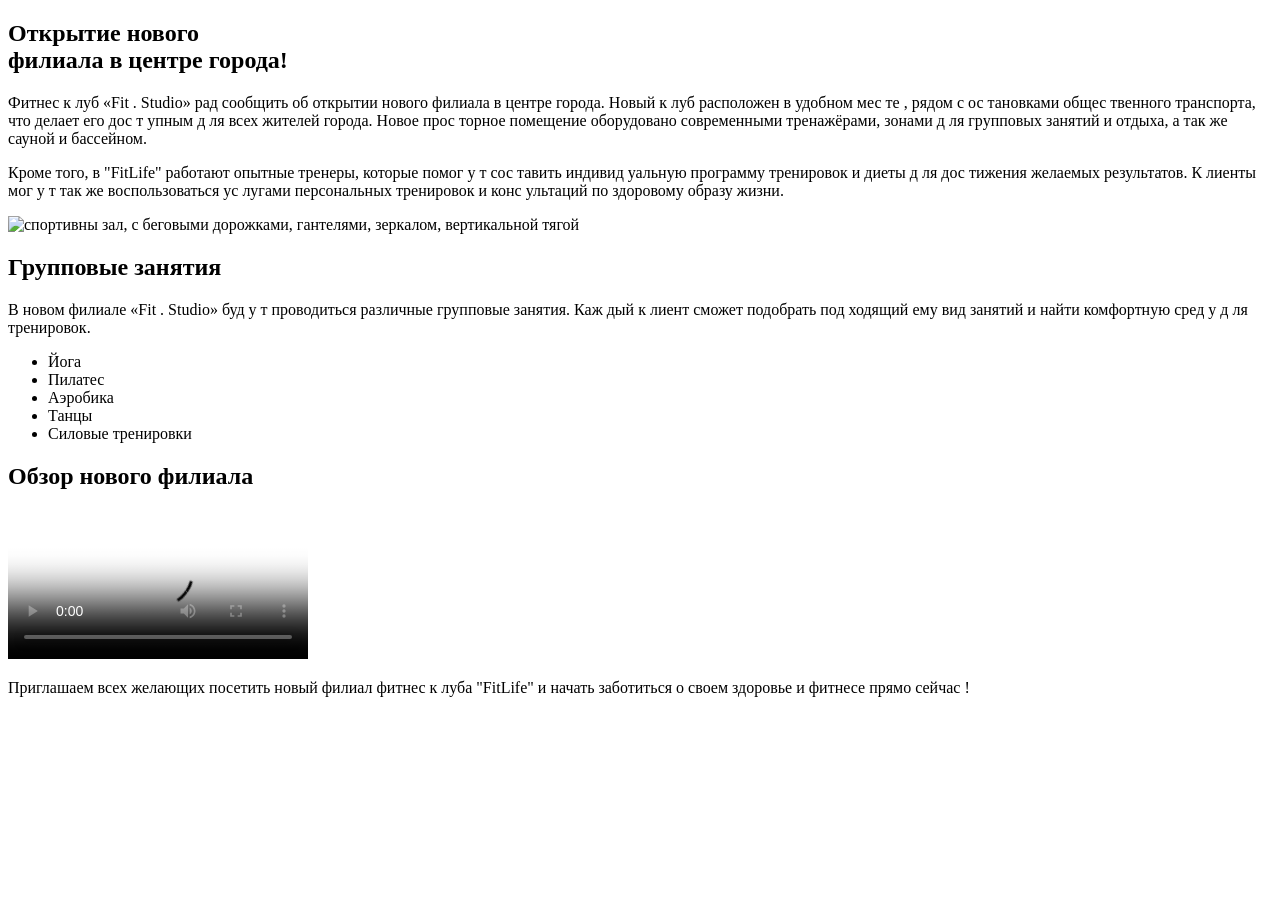
==== 14. Домашнее задание (разметка статьи)/index.html @ 370c8ab2 "hw14(разметка статьи)" ====
<!DOCTYPE html>
<html lang="en">
<head>
    <meta charset="UTF-8">
    <meta name="viewport" content="width=device-width, initial-scale=1.0">
    <title>Fit studio</title>
</head>
<body>
    <header></header>
    <main>
        <section>
            <div class="wrapper">
                <h1>
                    Открытие нового <br> филиала в центре города!
                </h1>
                <p>Фитнес к луб «Fit . Studio» рад сообщить об открытии нового филиала в центре города. Новый к луб расположен в удобном мес те
, рядом с ос тановками
общес твенного транспорта, что делает его дос т упным д ля всех жителей города. Новое прос торное помещение оборудовано современными тренажёрами,
зонами д ля групповых занятий и отдыха, а так же сауной и бассейном.
                <p>Кроме того, в "FitLife" работают опытные тренеры, которые помог у т сос тавить индивид уальную программу тренировок и диеты д ля дос тижения желаемых
    результатов. К лиенты мог у т так же воспользоваться ус лугами персональных тренировок и конс ультаций по здоровому образу жизни.</p>
                </p>
                <img src="/gym-image.jpg" alt="спортивны зал, с беговыми дорожками, гантелями, зеркалом, вертикальной тягой">
                <h2>Групповые занятия</h2>
                <p>В новом филиале «Fit . Studio» буд у т проводиться различные групповые занятия. Каж дый к лиент
сможет подобрать под ходящий ему вид занятий и найти комфортную сред у д ля тренировок.</p>
                <ul>
                    <li>Йога</li>
                    <li>Пилатес</li>
                    <li>Аэробика</li>
                    <li>Танцы</li>
                    <li>Силовые тренировки</li>
                </ul>
                <h2>Обзор нового филиала</h2>
                <video src="/gym-video.mp4" controls poster="/gym-image.jpg"></video>
                <p>Приглашаем всех желающих посетить новый филиал фитнес к луба "FitLife" и начать заботиться о своем здоровье и фитнесе прямо сейчас !</p>
            </div>
        </section>
    </main>
    <footer></footer>
</body>
</html>
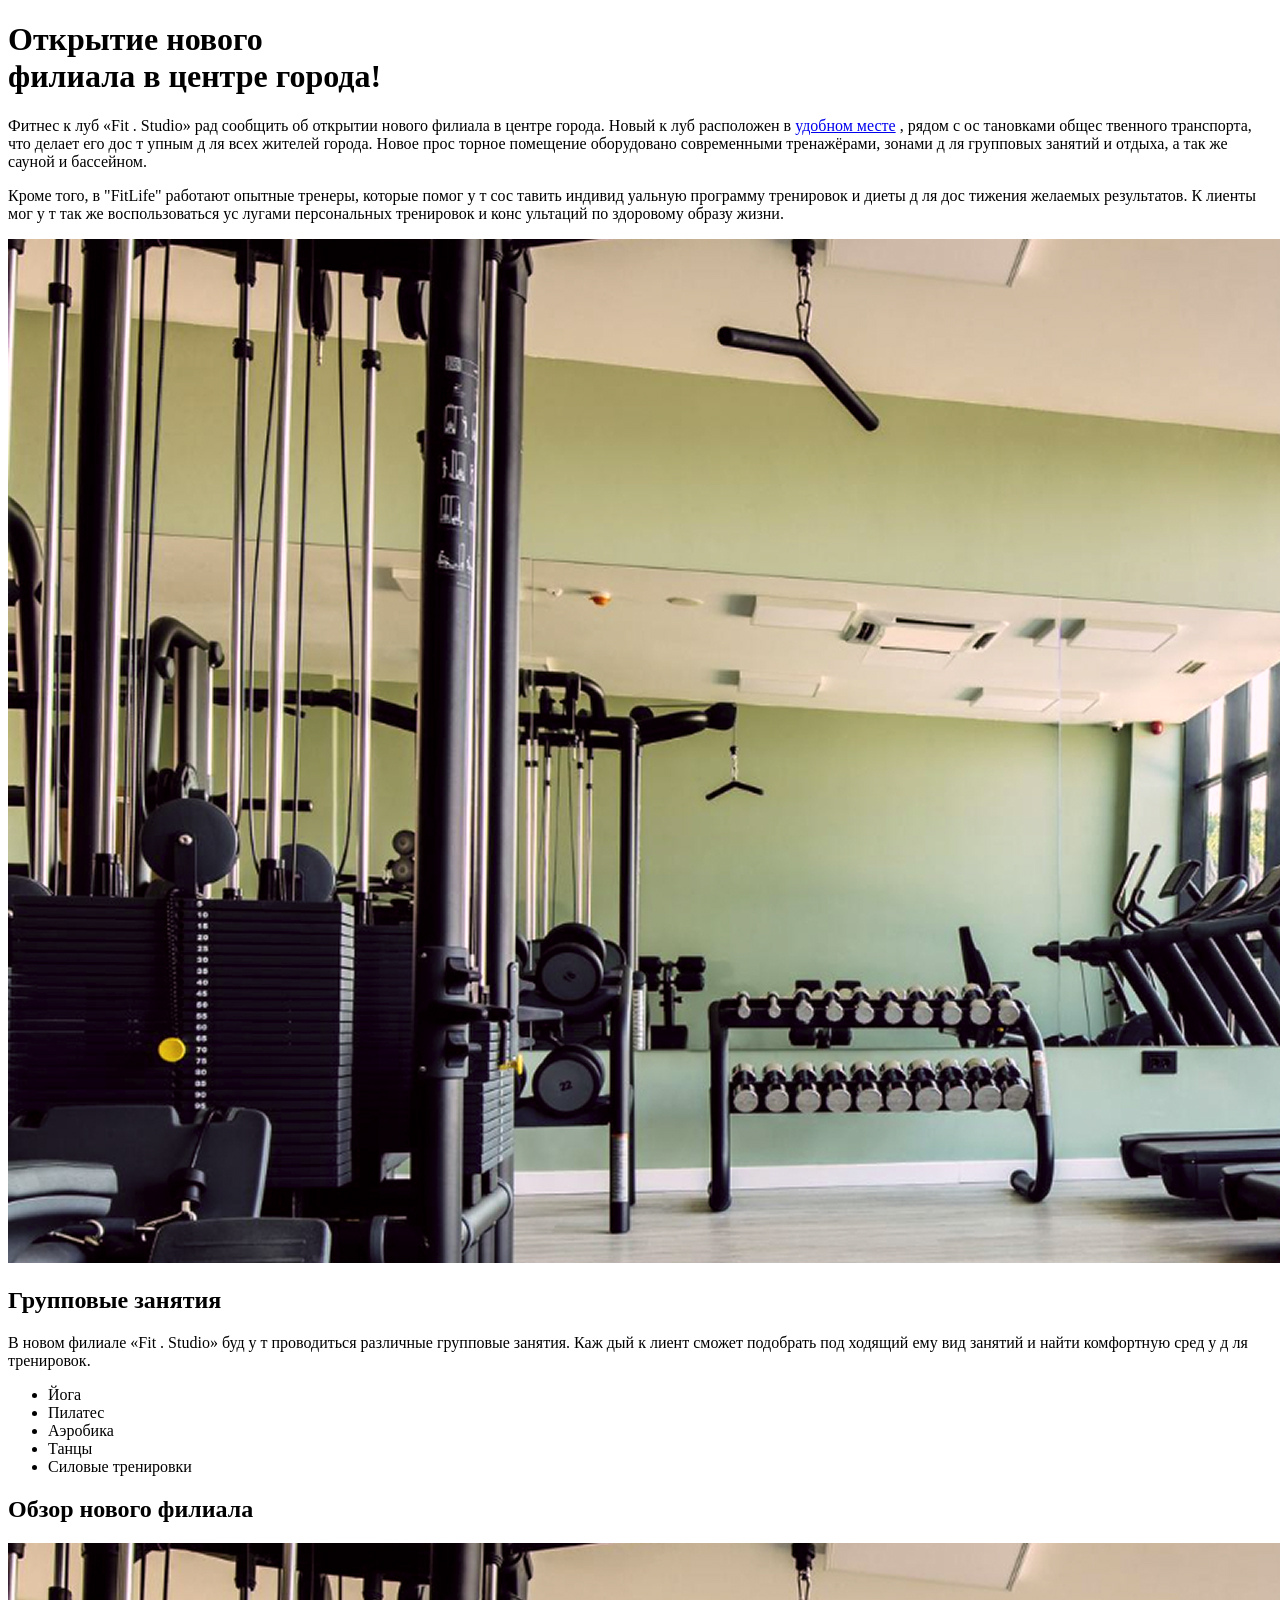
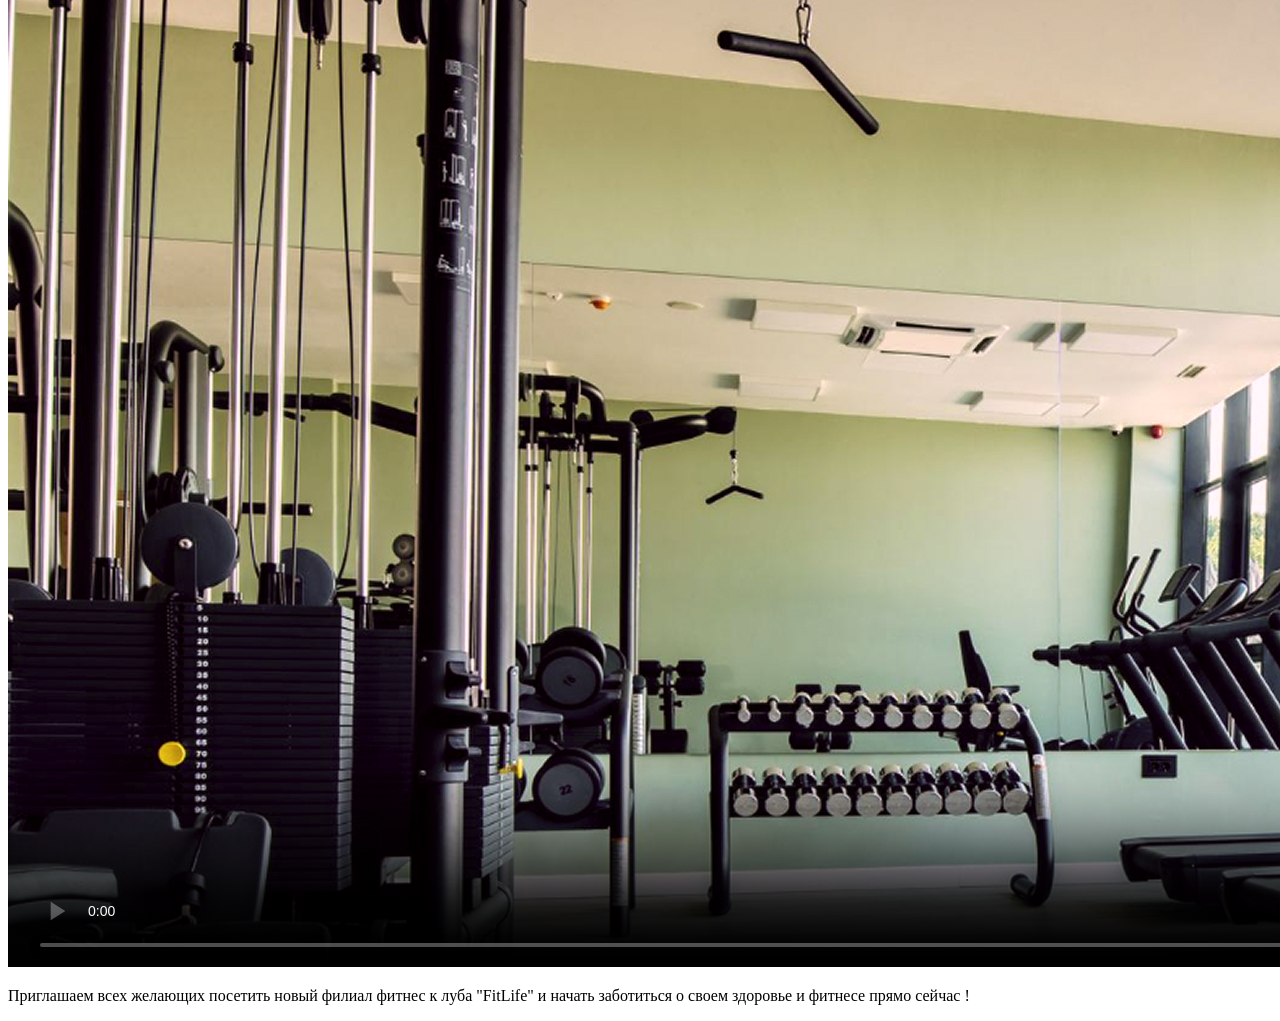
==== commit d361611f: "Update index.html" ====
--- a/14. Домашнее задание (разметка статьи)/index.html
+++ b/14. Домашнее задание (разметка статьи)/index.html
@@ -8,19 +8,19 @@
 <body>
     <header></header>
     <main>
-        <section>
+        
             <div class="wrapper">
                 <h1>
                     Открытие нового <br> филиала в центре города!
                 </h1>
-                <p>Фитнес к луб «Fit . Studio» рад сообщить об открытии нового филиала в центре города. Новый к луб расположен в удобном мес те
+                <p>Фитнес к луб «Fit . Studio» рад сообщить об открытии нового филиала в центре города. Новый к луб расположен в <a href="#!">удобном месте</a>
 , рядом с ос тановками
 общес твенного транспорта, что делает его дос т упным д ля всех жителей города. Новое прос торное помещение оборудовано современными тренажёрами,
 зонами д ля групповых занятий и отдыха, а так же сауной и бассейном.
                 <p>Кроме того, в "FitLife" работают опытные тренеры, которые помог у т сос тавить индивид уальную программу тренировок и диеты д ля дос тижения желаемых
     результатов. К лиенты мог у т так же воспользоваться ус лугами персональных тренировок и конс ультаций по здоровому образу жизни.</p>
-                </p>
-                <img src="/gym-image.jpg" alt="спортивны зал, с беговыми дорожками, гантелями, зеркалом, вертикальной тягой">
+                
+                <img src="./gym-image.jpg" alt="спортивны зал, с беговыми дорожками, гантелями, зеркалом, вертикальной тягой">
                 <h2>Групповые занятия</h2>
                 <p>В новом филиале «Fit . Studio» буд у т проводиться различные групповые занятия. Каж дый к лиент
 сможет подобрать под ходящий ему вид занятий и найти комфортную сред у д ля тренировок.</p>
@@ -32,11 +32,11 @@
                     <li>Силовые тренировки</li>
                 </ul>
                 <h2>Обзор нового филиала</h2>
-                <video src="/gym-video.mp4" controls poster="/gym-image.jpg"></video>
+                <video src="./gym-video.mp4" controls poster="./gym-image.jpg"></video>
                 <p>Приглашаем всех желающих посетить новый филиал фитнес к луба "FitLife" и начать заботиться о своем здоровье и фитнесе прямо сейчас !</p>
             </div>
-        </section>
+        
     </main>
     <footer></footer>
 </body>
-</html>+</html>
